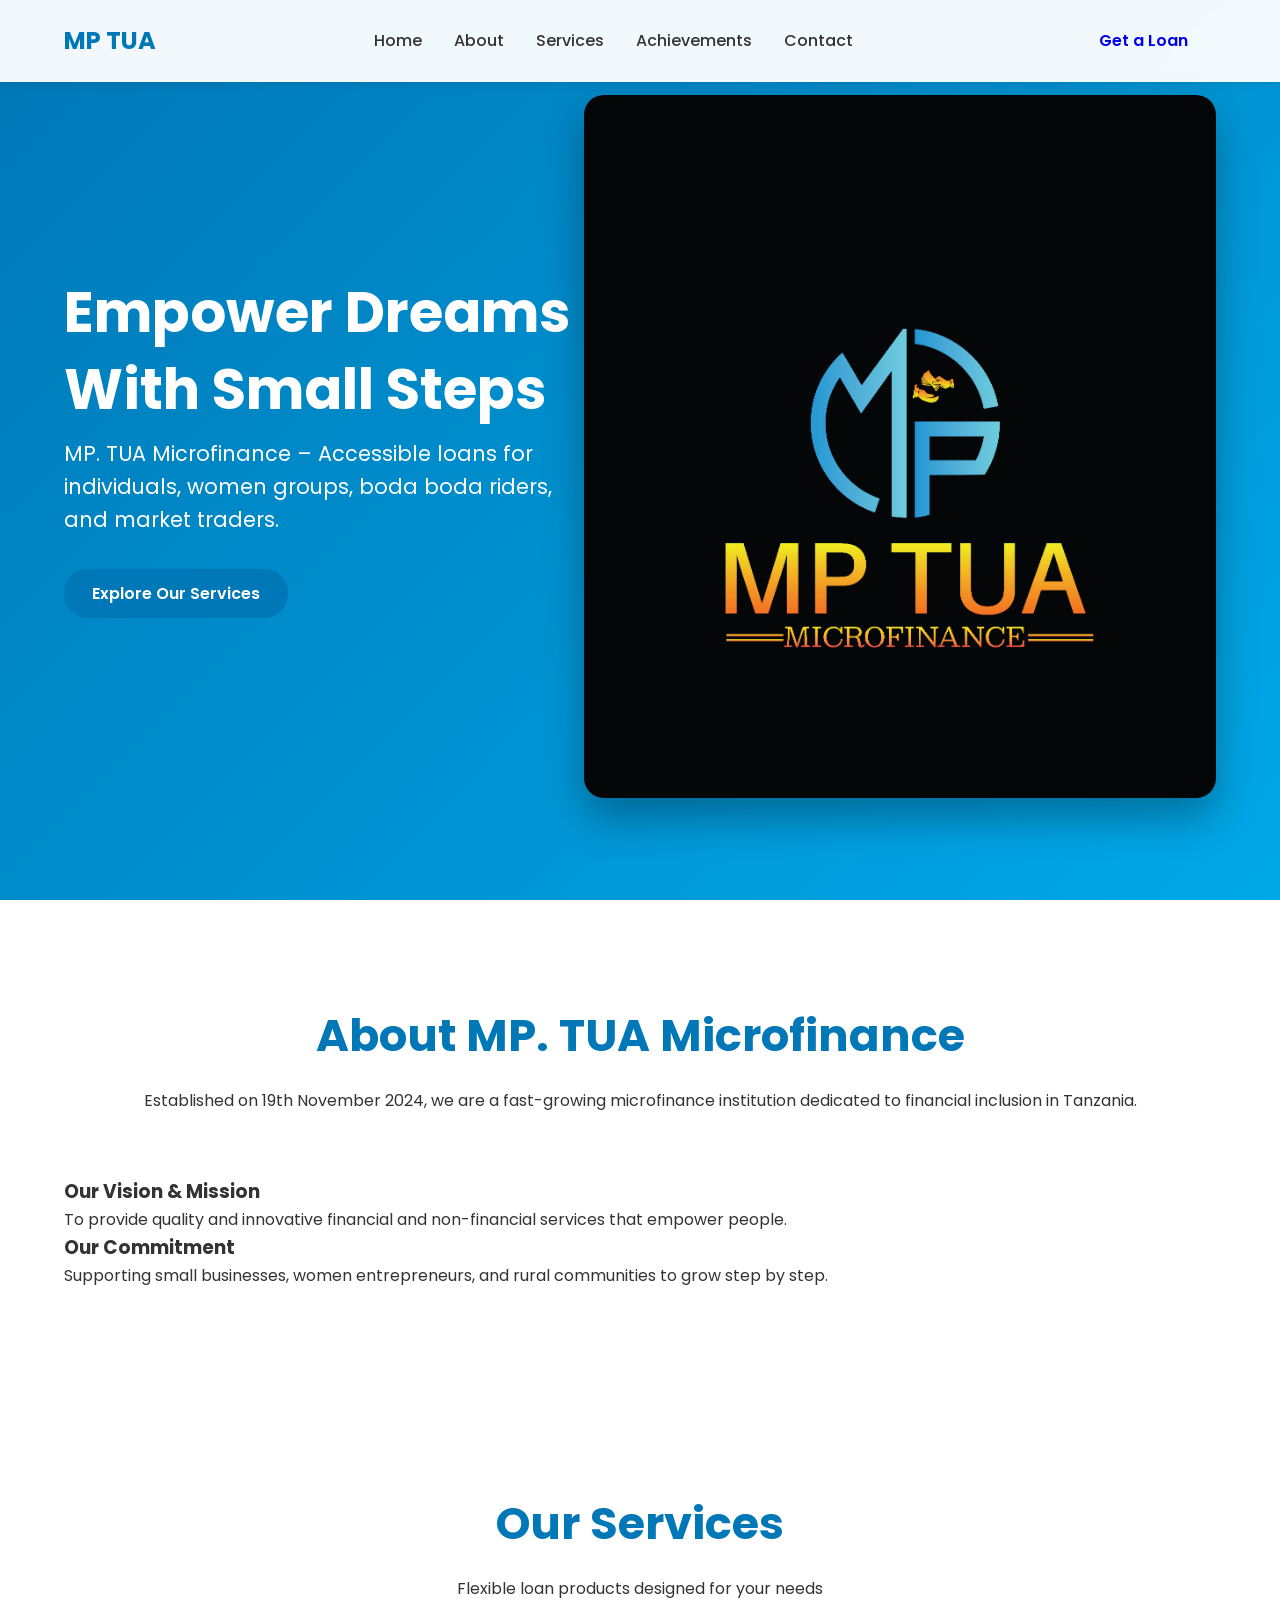
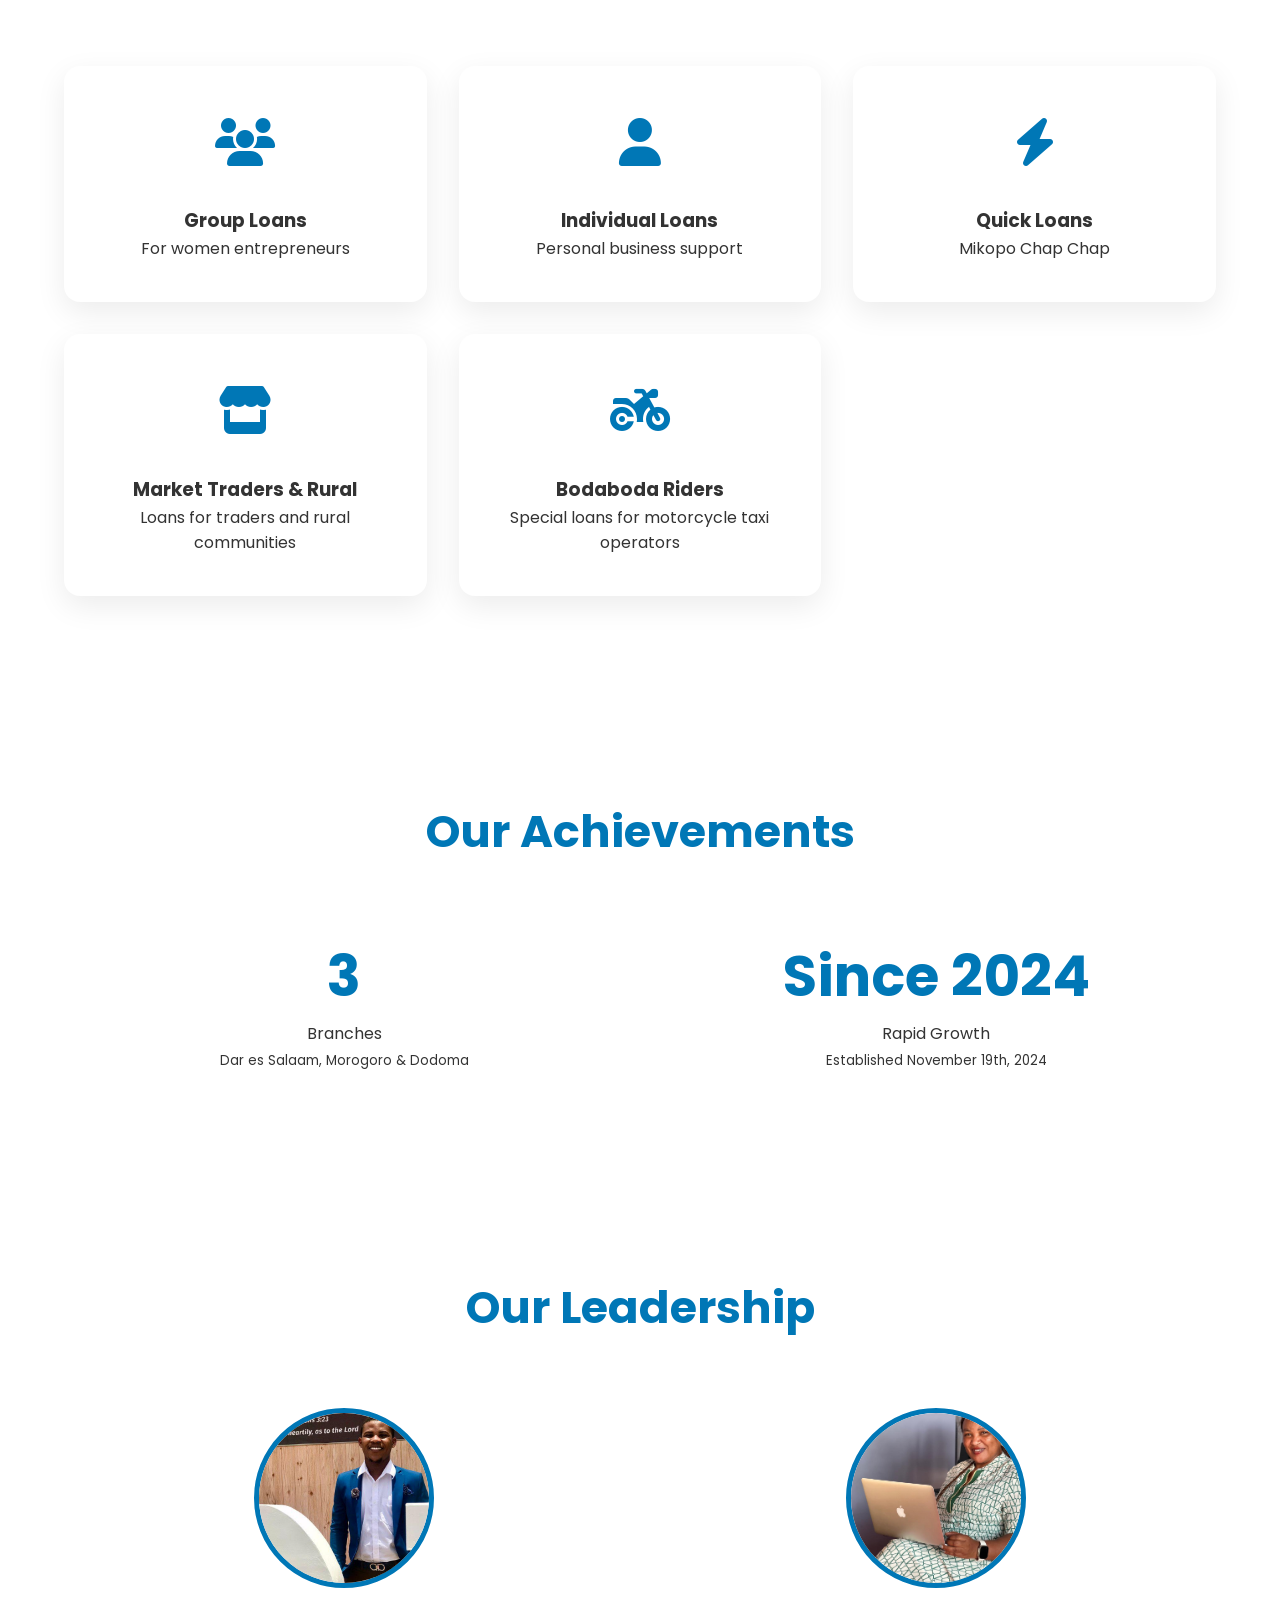
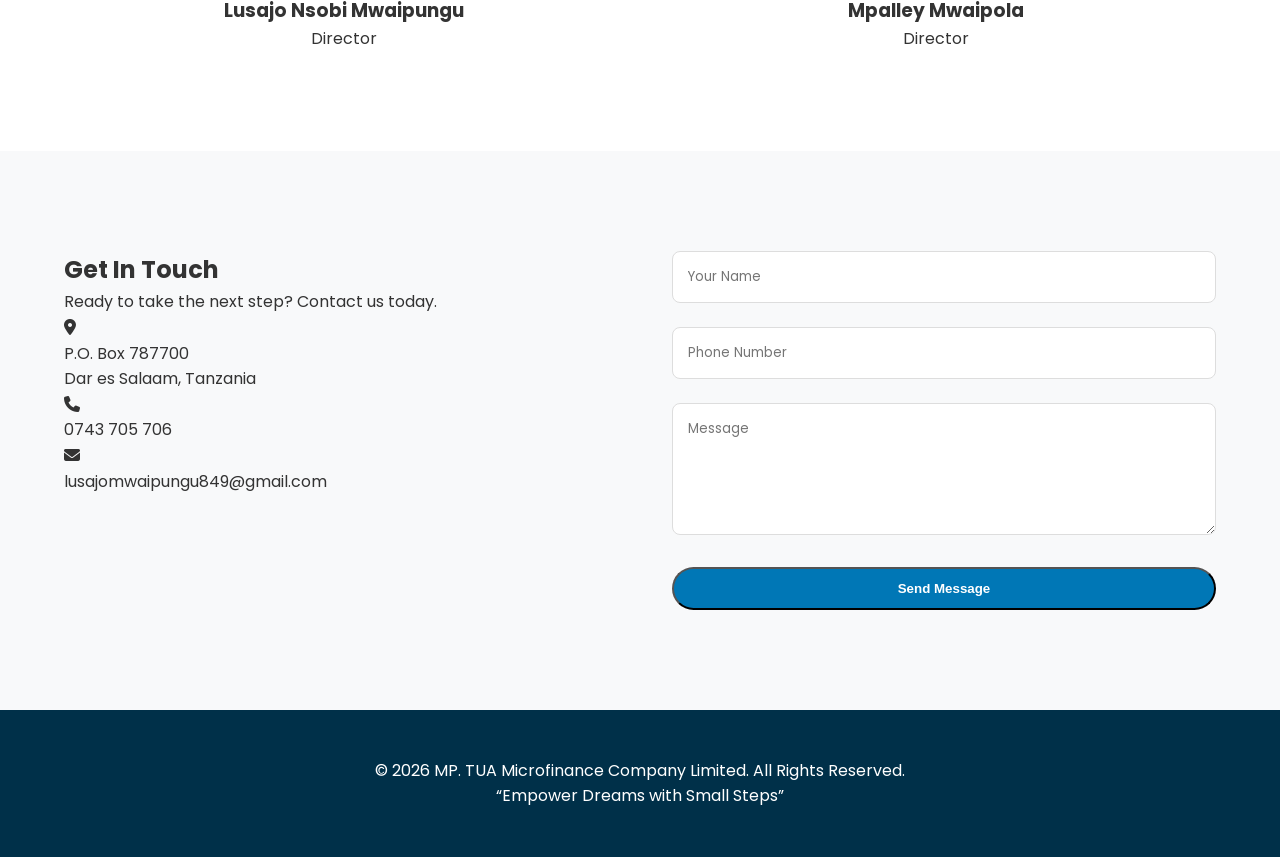
==== index.html @ 44a15e0e "Add files via upload" ====
<!DOCTYPE html>
<html lang="en">
<head>
    <meta charset="UTF-8">
    <meta name="viewport" content="width=device-width, initial-scale=1.0">
    <title>MP TUA Microfinance | Empower Dreams with Small Steps</title>
    <link rel="stylesheet" href="style.css">
    <link href="https://fonts.googleapis.com/css2?family=Poppins:wght@400;500;600;700&display=swap" rel="stylesheet">
    <link rel="stylesheet" href="https://cdnjs.cloudflare.com/ajax/libs/font-awesome/6.5.0/css/all.min.css">
</head>
<body>

    <!-- Navbar -->
    <nav class="navbar">
        <div class="logo">
            <h2>MP TUA</h2>
        </div>
        <ul class="nav-links">
            <li><a href="#home">Home</a></li>
            <li><a href="#about">About</a></li>
            <li><a href="#services">Services</a></li>
            <li><a href="#achievements">Achievements</a></li>
            <li><a href="#contact">Contact</a></li>
        </ul>
        <div class="nav-btn">
            <a href="#contact" class="btn">Get a Loan</a>
        </div>
    </nav>

    <!-- Hero Section -->
    <section id="home" class="hero">
        <div class="hero-content">
            <h1 class="animate-fade-in">Empower Dreams</h1>
            <h1 class="animate-fade-in delay-1">With Small Steps</h1>
            <p class="animate-fade-in delay-2">MP. TUA Microfinance – Accessible loans for individuals, women groups, boda boda riders, and market traders.</p>
            <a href="#services" class="btn primary-btn animate-fade-in delay-3">Explore Our Services</a>
        </div>
        <div class="hero-image">
            <!-- You can replace with your logo or hero image -->
            <img src="nembo.jpeg" alt="MP TUA Microfinance">
        </div>
    </section>

    <!-- About Section -->
    <section id="about" class="about">
        <div class="container">
            <div class="section-header">
                <h2>About MP. TUA Microfinance</h2>
                <p>Established on 19th November 2024, we are a fast-growing microfinance institution dedicated to financial inclusion in Tanzania.</p>
            </div>
            <div class="about-grid">
                <div class="about-card animate-on-scroll">
                    <h3>Our Vision & Mission</h3>
                    <p>To provide quality and innovative financial and non-financial services that empower people.</p>
                </div>
                <div class="about-card animate-on-scroll">
                    <h3>Our Commitment</h3>
                    <p>Supporting small businesses, women entrepreneurs, and rural communities to grow step by step.</p>
                </div>
            </div>
        </div>
    </section>

    <!-- Services Section -->
    <section id="services" class="services">
        <div class="container">
            <div class="section-header">
                <h2>Our Services</h2>
                <p>Flexible loan products designed for your needs</p>
            </div>
            <div class="services-grid">
                <div class="service-card animate-on-scroll">
                    <div class="service-icon">
                        <i class="fas fa-users"></i>
                    </div>
                    <h3>Group Loans</h3>
                    <p>For women entrepreneurs</p>
                </div>
                <div class="service-card animate-on-scroll">
                    <div class="service-icon">
                        <i class="fas fa-user"></i>
                    </div>
                    <h3>Individual Loans</h3>
                    <p>Personal business support</p>
                </div>
                <div class="service-card animate-on-scroll">
                    <div class="service-icon">
                        <i class="fas fa-bolt"></i>
                    </div>
                    <h3>Quick Loans</h3>
                    <p>Mikopo Chap Chap</p>
                </div>
                <div class="service-card animate-on-scroll">
                    <div class="service-icon">
                        <i class="fas fa-store"></i>
                    </div>
                    <h3>Market Traders & Rural</h3>
                    <p>Loans for traders and rural communities</p>
                </div>
                <div class="service-card animate-on-scroll">
                    <div class="service-icon">
                        <i class="fas fa-motorcycle"></i>
                    </div>
                    <h3>Bodaboda Riders</h3>
                    <p>Special loans for motorcycle taxi operators</p>
                </div>
            </div>
        </div>
    </section>

    <!-- Achievements -->
    <section id="achievements" class="achievements">
        <div class="container">
            <div class="section-header">
                <h2>Our Achievements</h2>
            </div>
            <div class="stats-grid">
                <div class="stat-item animate-on-scroll">
                    <h3>3</h3>
                    <p>Branches</p>
                    <small>Dar es Salaam, Morogoro & Dodoma</small>
                </div>
                <div class="stat-item animate-on-scroll">
                    <h3>Since 2024</h3>
                    <p>Rapid Growth</p>
                    <small>Established November 19th, 2024</small>
                </div>
            </div>
        </div>
    </section>

    <!-- Leadership -->
    <section class="leadership">
        <div class="container">
            <div class="section-header">
                <h2>Our Leadership</h2>
            </div>
            <div class="leaders-grid">
                <div class="leader-card animate-on-scroll">
                    <div class="leader-img">
                        <img src="lusajo.jpeg" alt="Lusajo Nsobi Mwaipungu">
                    </div>
                    <h3>Lusajo Nsobi Mwaipungu</h3>
                    <p>Director</p>
                </div>
                <div class="leader-card animate-on-scroll">
                    <div class="leader-img">
                        <img src="mpale.jpeg" alt="Mpalley Mwaipola">
                    </div>
                    <h3>Mpalley Mwaipola</h3>
                    <p>Director</p>
                </div>
            </div>
        </div>
    </section>

    <!-- Contact -->
    <section id="contact" class="contact">
        <div class="container">
            <div class="contact-content">
                <div class="contact-info">
                    <h2>Get In Touch</h2>
                    <p>Ready to take the next step? Contact us today.</p>
                    <div class="info-item">
                        <i class="fas fa-map-marker-alt"></i>
                        <p>P.O. Box 787700<br>Dar es Salaam, Tanzania</p>
                    </div>
                    <div class="info-item">
                        <i class="fas fa-phone"></i>
                        <p>0743 705 706</p>
                    </div>
                    <div class="info-item">
                        <i class="fas fa-envelope"></i>
                        <p>lusajomwaipungu849@gmail.com</p>
                    </div>
                </div>
                <form class="contact-form">
                    <input type="text" placeholder="Your Name" required>
                    <input type="tel" placeholder="Phone Number" required>
                    <textarea placeholder="Message" rows="5" required></textarea>
                    <button type="submit" class="btn primary-btn">Send Message</button>
                </form>
            </div>
        </div>
    </section>

    <!-- Footer -->
    <footer>
        <div class="container">
            <p>&copy; 2026 MP. TUA Microfinance Company Limited. All Rights Reserved.</p>
            <p>“Empower Dreams with Small Steps”</p>
        </div>
    </footer>

    <script src="script.js"></script>
</body>
</html>
---- style.css ----
* {
    margin: 0;
    padding: 0;
    box-sizing: border-box;
}

body {
    font-family: 'Poppins', sans-serif;
    line-height: 1.6;
    color: #333;
    overflow-x: hidden;
}

.navbar {
    position: fixed;
    top: 0;
    width: 100%;
    background: rgba(255, 255, 255, 0.95);
    backdrop-filter: blur(10px);
    z-index: 1000;
    padding: 1rem 5%;
    display: flex;
    justify-content: space-between;
    align-items: center;
    box-shadow: 0 2px 10px rgba(0,0,0,0.1);
}

.logo h2 {
    color: #0077b6;
    font-weight: 700;
}

.nav-links {
    display: flex;
    list-style: none;
    gap: 2rem;
}

.nav-links a {
    text-decoration: none;
    color: #333;
    font-weight: 500;
    transition: color 0.3s;
}

.nav-links a:hover {
    color: #0077b6;
}

.btn {
    padding: 12px 28px;
    border-radius: 50px;
    text-decoration: none;
    font-weight: 600;
    transition: all 0.3s;
    display: inline-block;
}

.primary-btn {
    background: #0077b6;
    color: white;
}

.primary-btn:hover {
    background: #005f92;
    transform: translateY(-3px);
}

/* Hero */
.hero {
    height: 100vh;
    display: flex;
    align-items: center;
    padding: 0 5%;
    background: linear-gradient(135deg, #0077b6 0%, #00a8e8 100%);
    color: white;
    position: relative;
    overflow: hidden;
}

.hero-content {
    max-width: 50%;
    z-index: 2;
}

.hero-content h1 {
    font-size: 3.5rem;
    line-height: 1.1;
    margin-bottom: 1rem;
}

.hero-content p {
    font-size: 1.3rem;
    margin-bottom: 2rem;
    opacity: 0.95;
}

.hero-image img {
    max-width: 100%;
    border-radius: 20px;
    box-shadow: 0 20px 40px rgba(0,0,0,0.3);
}

/* Sections */
section {
    padding: 100px 5%;
}

.section-header {
    text-align: center;
    margin-bottom: 4rem;
}

.section-header h2 {
    font-size: 2.8rem;
    color: #0077b6;
    margin-bottom: 1rem;
}

/* Services */
.services-grid {
    display: grid;
    grid-template-columns: repeat(auto-fit, minmax(280px, 1fr));
    gap: 2rem;
}

.service-card {
    background: white;
    padding: 2.5rem 2rem;
    border-radius: 16px;
    text-align: center;
    box-shadow: 0 10px 30px rgba(0,0,0,0.08);
    transition: all 0.4s;
}

.service-card:hover {
    transform: translateY(-15px);
    box-shadow: 0 20px 40px rgba(0,119,182,0.15);
}

.service-icon {
    font-size: 3rem;
    color: #0077b6;
    margin-bottom: 1.5rem;
}

/* Stats */
.stats-grid {
    display: grid;
    grid-template-columns: repeat(auto-fit, minmax(250px, 1fr));
    gap: 2rem;
    text-align: center;
}

.stat-item h3 {
    font-size: 3.5rem;
    color: #0077b6;
}

/* Leadership */
.leaders-grid {
    display: grid;
    grid-template-columns: repeat(auto-fit, minmax(280px, 1fr));
    gap: 2rem;
}

.leader-card {
    text-align: center;
}

.leader-img img {
    width: 180px;
    height: 180px;
    border-radius: 50%;
    object-fit: cover;
    border: 5px solid #0077b6;
}

/* Contact */
.contact {
    background: #f8f9fa;
}

.contact-content {
    display: grid;
    grid-template-columns: 1fr 1fr;
    gap: 4rem;
}

.contact-form input,
.contact-form textarea {
    width: 100%;
    padding: 15px;
    margin-bottom: 1.5rem;
    border: 1px solid #ddd;
    border-radius: 8px;
    font-family: inherit;
}

.contact-form button {
    width: 100%;
}

/* Footer */
footer {
    background: #003049;
    color: white;
    text-align: center;
    padding: 3rem 5%;
}

/* Animations */
.animate-fade-in {
    opacity: 0;
    transform: translateY(40px);
    animation: fadeInUp 1s forwards;
}

.delay-1 { animation-delay: 0.3s; }
.delay-2 { animation-delay: 0.6s; }
.delay-3 { animation-delay: 0.9s; }

@keyframes fadeInUp {
    to {
        opacity: 1;
        transform: translateY(0);
    }
}

.animate-on-scroll {
    opacity: 0;
    transform: translateY(50px);
    transition: all 0.8s ease;
}

.animate-on-scroll.visible {
    opacity: 1;
    transform: translateY(0);
}
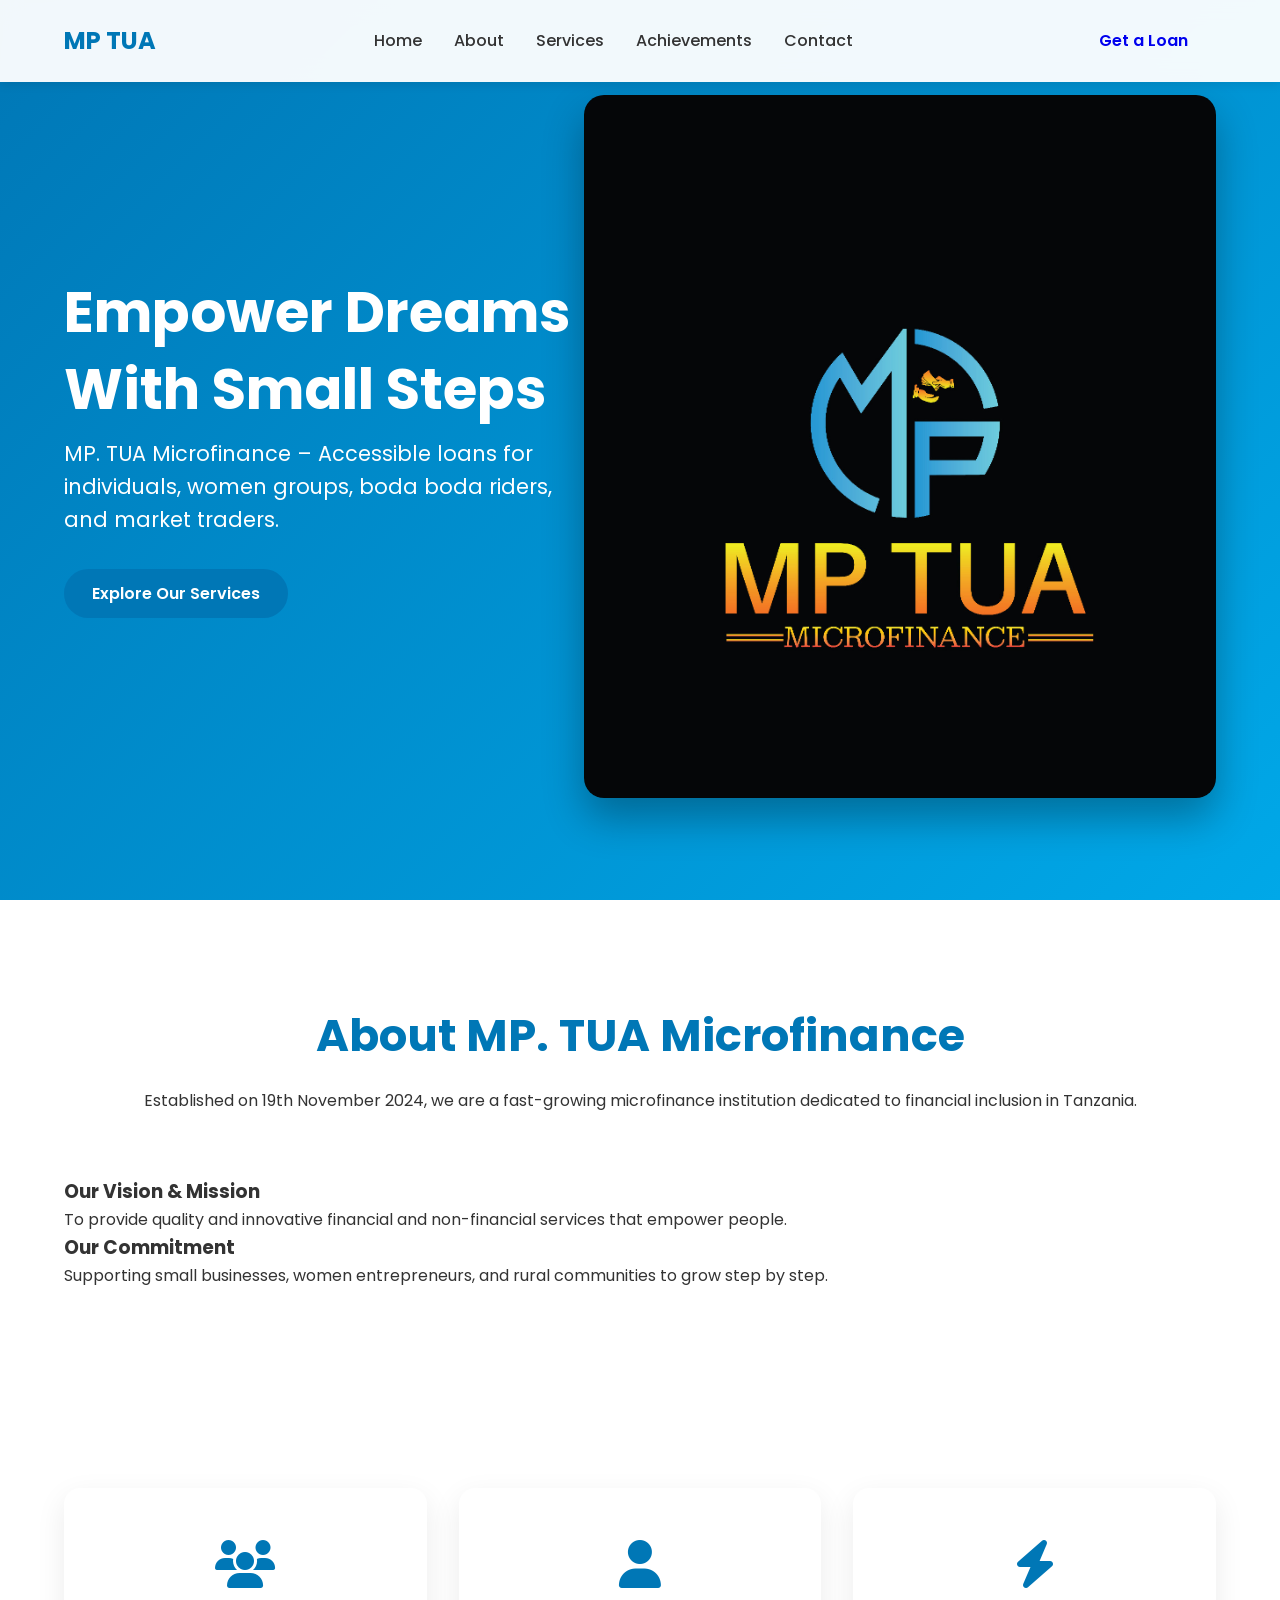
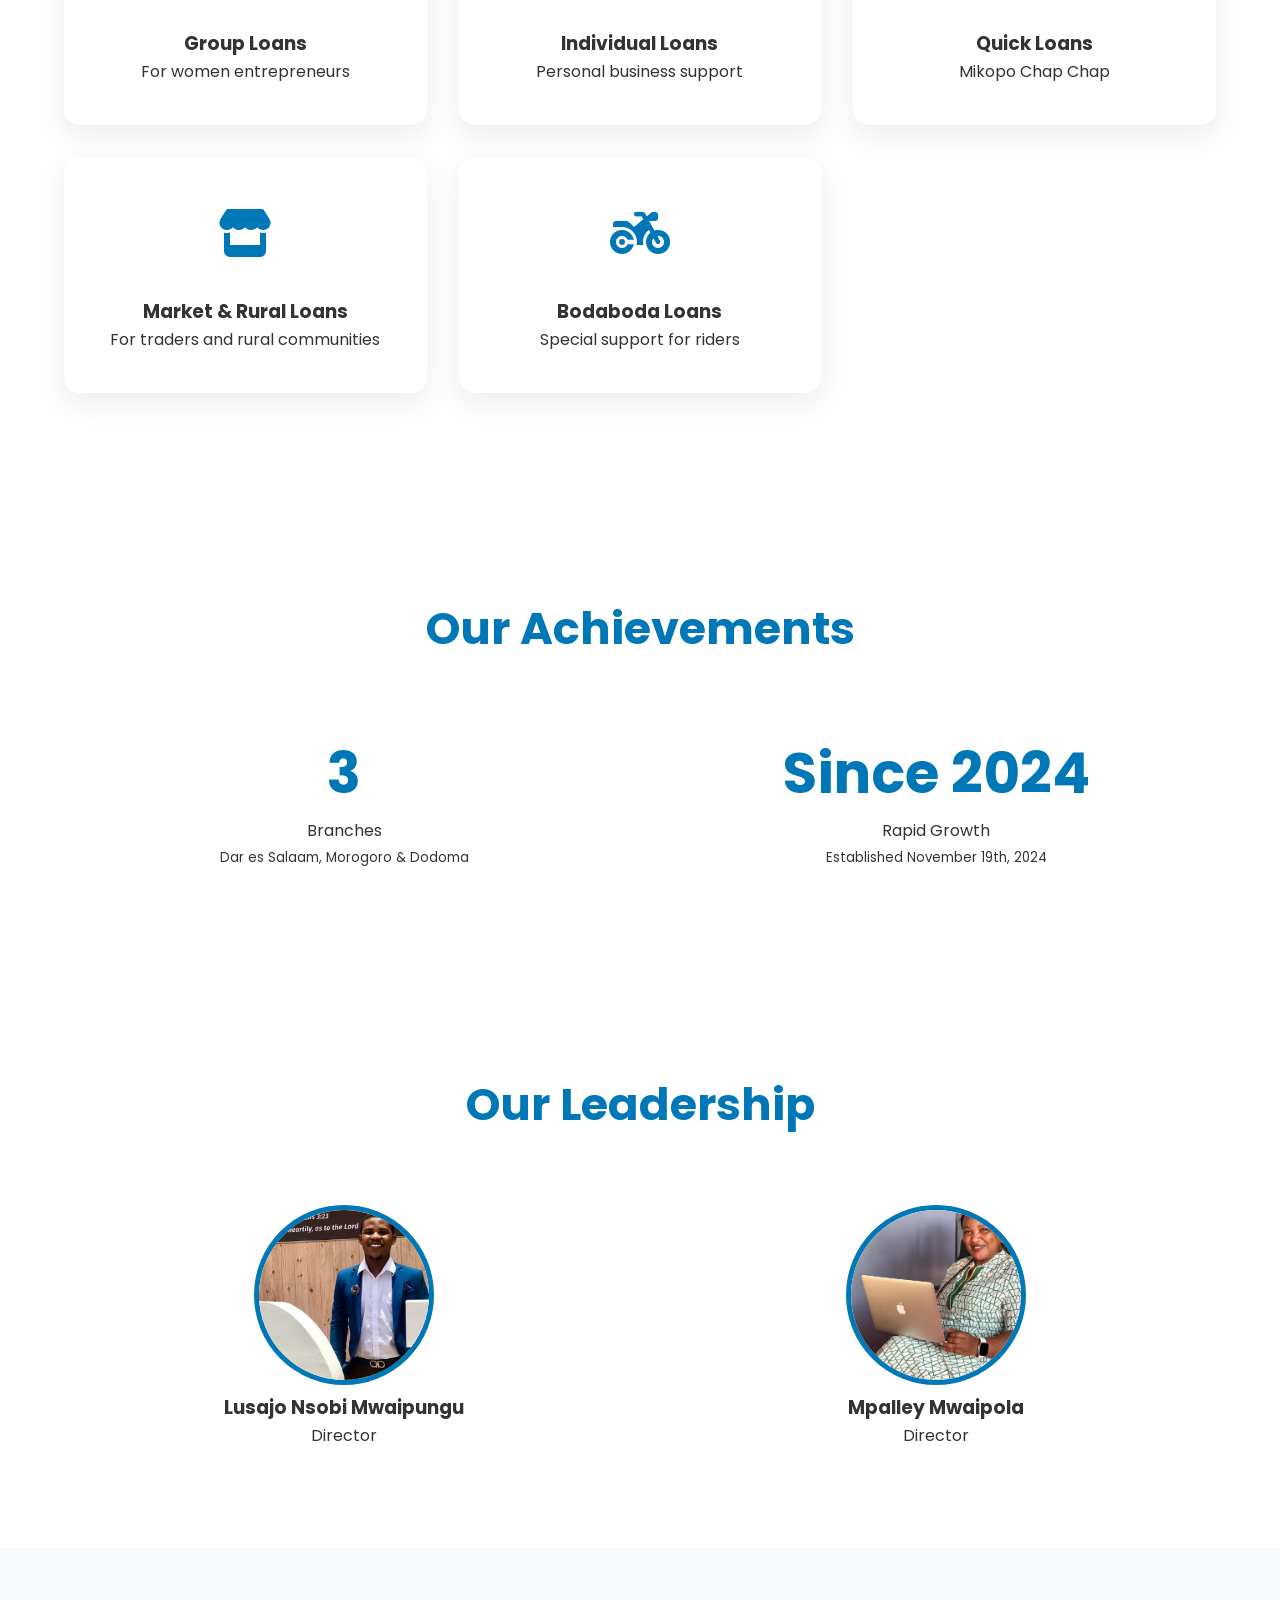
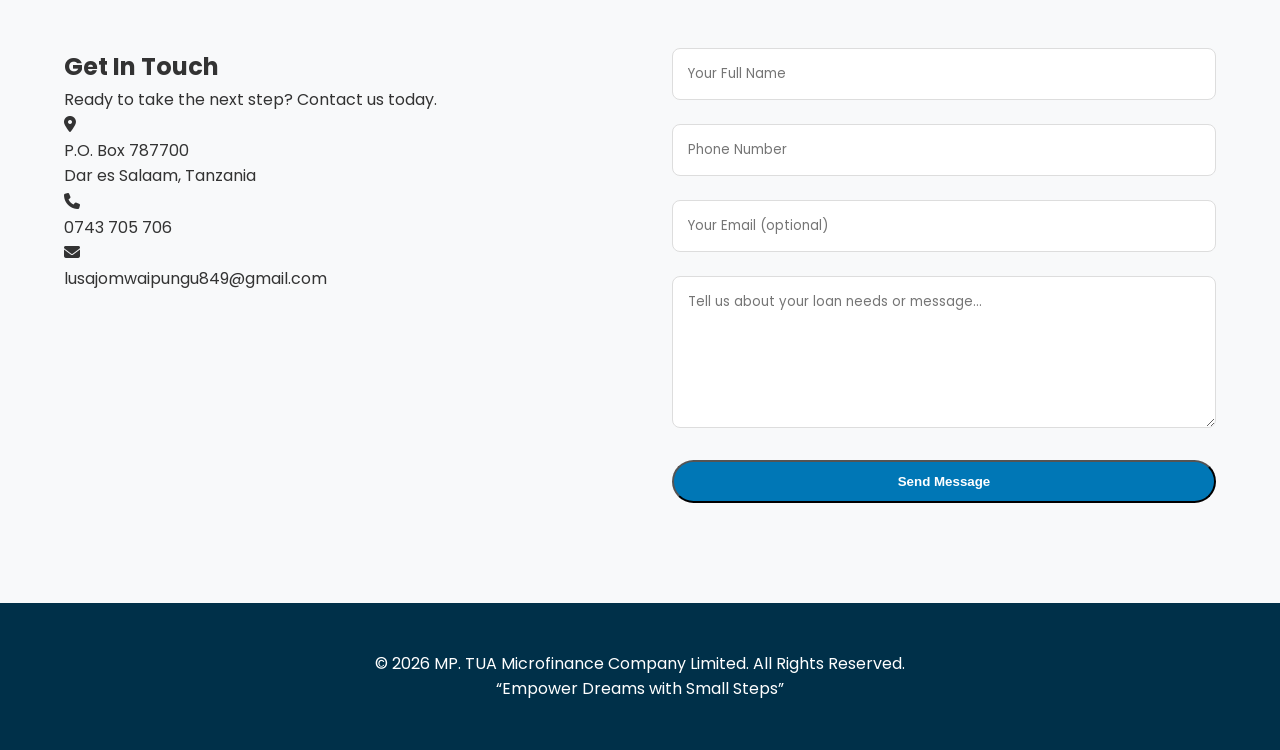
==== commit a701344d: "Add files via upload" ====
--- a/index.html
+++ b/index.html
@@ -63,49 +63,38 @@
 
     <!-- Services Section -->
     <section id="services" class="services">
-        <div class="container">
-            <div class="section-header">
-                <h2>Our Services</h2>
-                <p>Flexible loan products designed for your needs</p>
-            </div>
-            <div class="services-grid">
-                <div class="service-card animate-on-scroll">
-                    <div class="service-icon">
-                        <i class="fas fa-users"></i>
-                    </div>
-                    <h3>Group Loans</h3>
-                    <p>For women entrepreneurs</p>
-                </div>
-                <div class="service-card animate-on-scroll">
-                    <div class="service-icon">
-                        <i class="fas fa-user"></i>
-                    </div>
-                    <h3>Individual Loans</h3>
-                    <p>Personal business support</p>
-                </div>
-                <div class="service-card animate-on-scroll">
-                    <div class="service-icon">
-                        <i class="fas fa-bolt"></i>
-                    </div>
-                    <h3>Quick Loans</h3>
-                    <p>Mikopo Chap Chap</p>
-                </div>
-                <div class="service-card animate-on-scroll">
-                    <div class="service-icon">
-                        <i class="fas fa-store"></i>
-                    </div>
-                    <h3>Market Traders & Rural</h3>
-                    <p>Loans for traders and rural communities</p>
-                </div>
-                <div class="service-card animate-on-scroll">
-                    <div class="service-icon">
-                        <i class="fas fa-motorcycle"></i>
-                    </div>
-                    <h3>Bodaboda Riders</h3>
-                    <p>Special loans for motorcycle taxi operators</p>
-                </div>
-            </div>
-        </div>
+        <!-- Services Grid -->
+<div class="services-grid">
+    <div class="service-card" data-service="group">
+        <div class="service-icon"><i class="fas fa-users"></i></div>
+        <h3>Group Loans</h3>
+        <p>For women entrepreneurs</p>
+    </div>
+
+    <div class="service-card" data-service="individual">
+        <div class="service-icon"><i class="fas fa-user"></i></div>
+        <h3>Individual Loans</h3>
+        <p>Personal business support</p>
+    </div>
+
+    <div class="service-card" data-service="quick">
+        <div class="service-icon"><i class="fas fa-bolt"></i></div>
+        <h3>Quick Loans</h3>
+        <p>Mikopo Chap Chap</p>
+    </div>
+
+    <div class="service-card" data-service="market">
+        <div class="service-icon"><i class="fas fa-store"></i></div>
+        <h3>Market & Rural Loans</h3>
+        <p>For traders and rural communities</p>
+    </div>
+
+    <div class="service-card" data-service="boda">
+        <div class="service-icon"><i class="fas fa-motorcycle"></i></div>
+        <h3>Bodaboda Loans</h3>
+        <p>Special support for riders</p>
+    </div>
+</div>
     </section>
 
     <!-- Achievements -->
@@ -154,7 +143,7 @@
         </div>
     </section>
 
-    <!-- Contact -->
+   <!-- Contact -->
     <section id="contact" class="contact">
         <div class="container">
             <div class="contact-content">
@@ -174,16 +163,26 @@
                         <p>lusajomwaipungu849@gmail.com</p>
                     </div>
                 </div>
-                <form class="contact-form">
-                    <input type="text" placeholder="Your Name" required>
-                    <input type="tel" placeholder="Phone Number" required>
-                    <textarea placeholder="Message" rows="5" required></textarea>
-                    <button type="submit" class="btn primary-btn">Send Message</button>
+
+                <!-- Updated Contact Form -->
+                <form id="contact-form" action="https://api.web3forms.com/submit" method="POST" class="contact-form">
+                    <input type="hidden" name="access_key" value="9aeac5d2-db34-4e7d-aefe-05cbcff50c51">
+                    <input type="hidden" name="subject" value="New Loan Inquiry - MP TUA Website">
+                    <input type="hidden" name="from_name" value="MP TUA Website Contact">
+
+                    <input type="text" name="name" placeholder="Your Full Name" required>
+                    <input type="tel" name="phone" placeholder="Phone Number" required>
+                    <input type="email" name="email" placeholder="Your Email (optional)">
+                    <textarea name="message" placeholder="Tell us about your loan needs or message..." rows="6" required></textarea>
+                    
+                    <!-- Optional: Add this for better spam protection -->
+                    <input type="checkbox" name="botcheck" style="display:none;">
+
+                    <button type="submit" class="btn primary-btn" id="submit-btn">Send Message</button>
                 </form>
             </div>
         </div>
     </section>
-
     <!-- Footer -->
     <footer>
         <div class="container">
@@ -192,6 +191,15 @@
         </div>
     </footer>
 
+    <!--service detail modal-->
+    <div id="service-modal" class="modal">
+        <div class="modal-content">
+            <span class="close-modal">&times;</span>
+            <div id="modal-body">
+                <!--content loaded by javascript-->
+            </div>
+        </div>
+    </div>
     <script src="script.js"></script>
 </body>
 </html>
--- a/style.css
+++ b/style.css
@@ -236,4 +236,69 @@
 .animate-on-scroll.visible {
     opacity: 1;
     transform: translateY(0);
+}
+
+/* ============== SERVICE MODAL ============== */
+.modal {
+    display: none;
+    position: fixed;
+    z-index: 2000;
+    left: 0;
+    top: 0;
+    width: 100%;
+    height: 100%;
+    background-color: rgba(0, 0, 0, 0.7);
+    align-items: center;
+    justify-content: center;
+    padding: 15px;
+}
+
+.modal-content {
+    background-color: #fff;
+    max-width: 500px;
+    width: 100%;
+    border-radius: 20px;
+    padding: 30px;
+    position: relative;
+    box-shadow: 0 20px 50px rgba(0, 0, 0, 0.3);
+    animation: modalPop 0.4s ease;
+}
+
+.close-modal {
+    position: absolute;
+    top: 15px;
+    right: 20px;
+    font-size: 32px;
+    font-weight: bold;
+    color: #aaa;
+    cursor: pointer;
+    line-height: 1;
+}
+
+.close-modal:hover {
+    color: #0077b6;
+}
+
+.modal h2 {
+    color: #0077b6;
+    margin-bottom: 15px;
+    font-size: 1.8rem;
+}
+
+.modal p {
+    line-height: 1.7;
+    margin-bottom: 15px;
+    color: #444;
+}
+
+@keyframes modalPop {
+    from { opacity: 0; transform: scale(0.7); }
+    to   { opacity: 1; transform: scale(1); }
+}
+
+/* Mobile adjustments for modal */
+@media (max-width: 480px) {
+    .modal-content {
+        padding: 25px 20px;
+    }
 }
